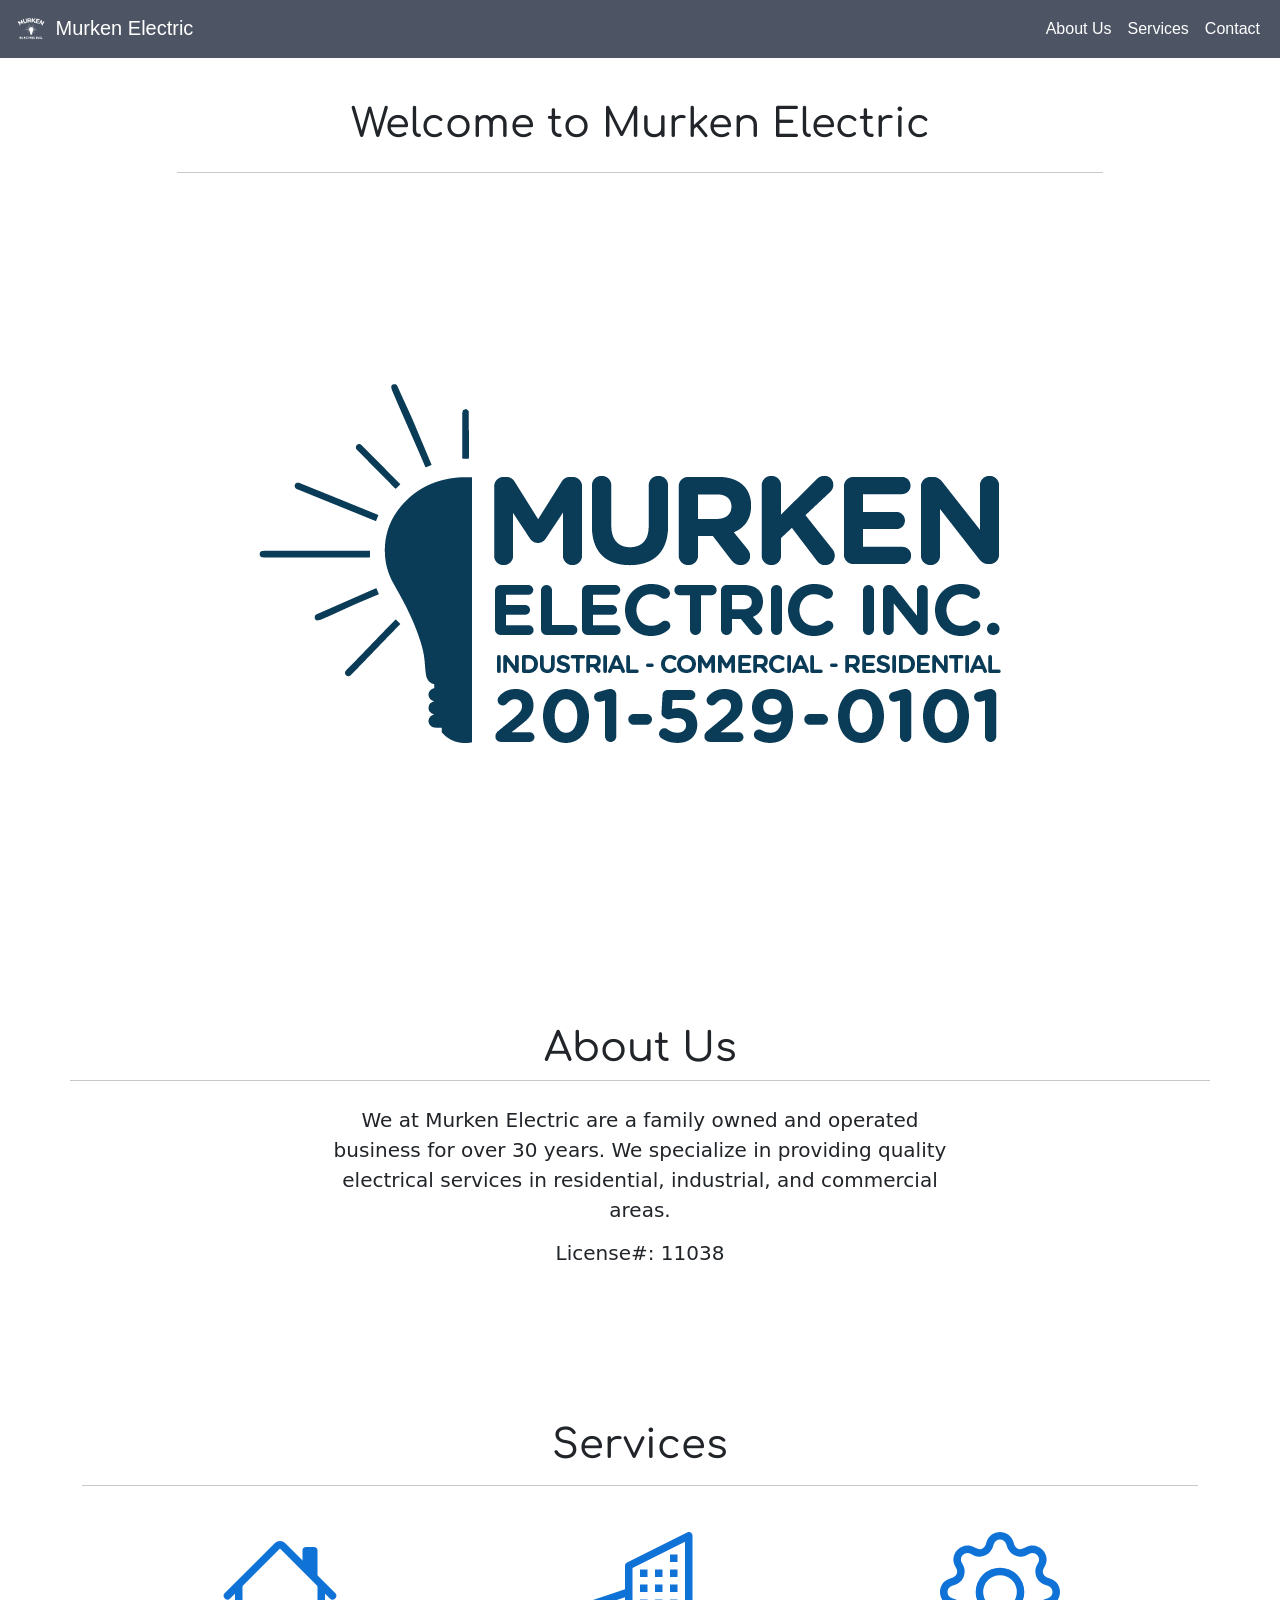
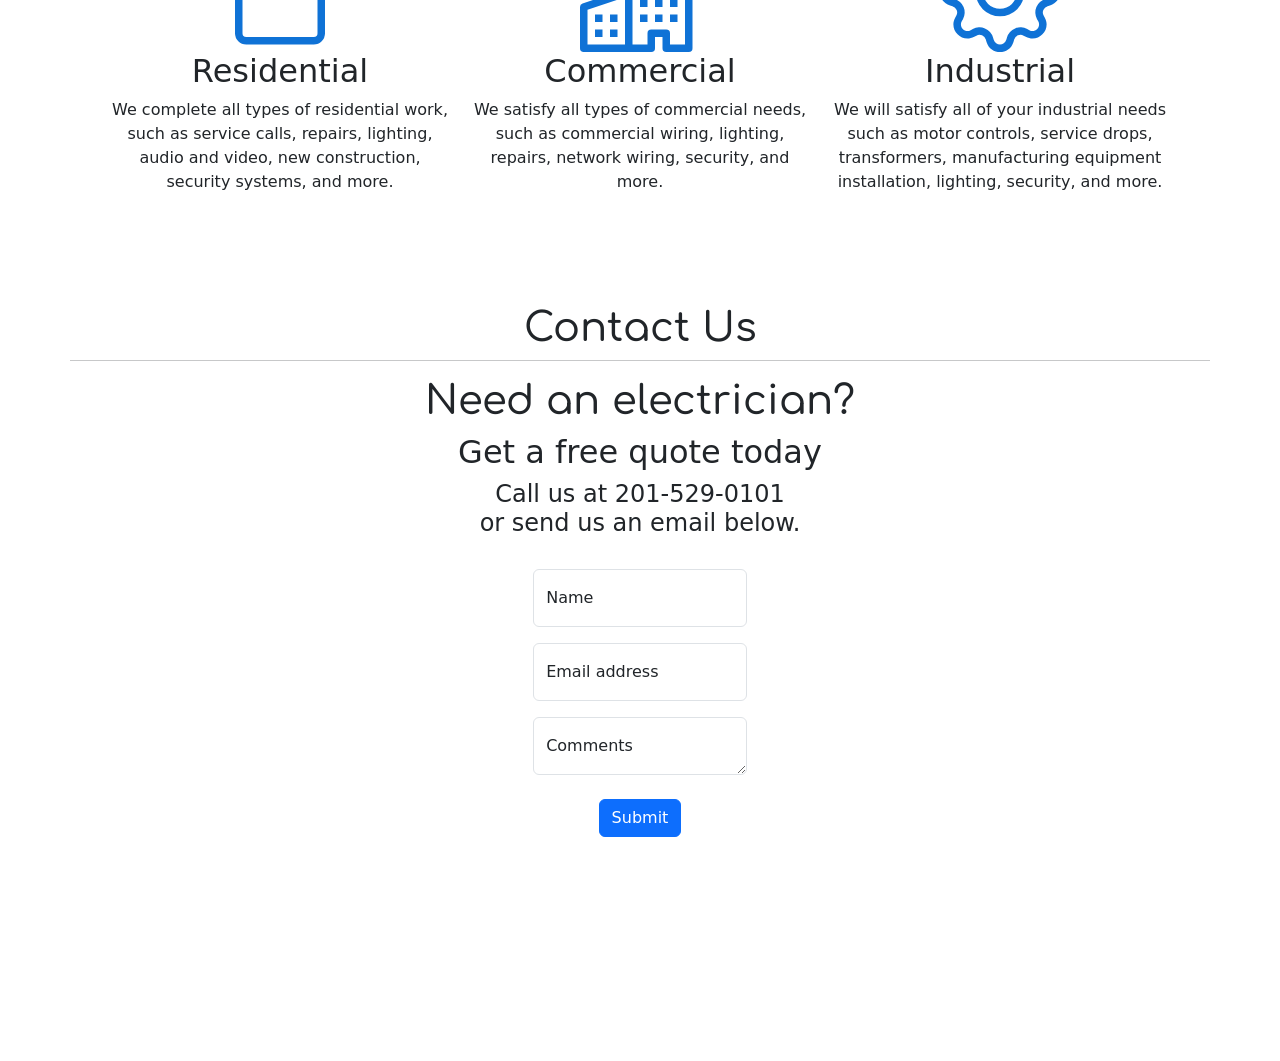
==== index.html @ b16ae52f "Add files via upload" ====
<!DOCTYPE html>
<html lang="en">
<head>
    <meta charset="UTF-8">
    <title>Murken Electric</title>
    <meta name="viewport" content="width=device-width, initial-scale=1">

    <!-- Bootstrap CSS -->
    <link href="main.css" rel="stylesheet">
    <link href="https://cdn.jsdelivr.net/npm/bootstrap@5.0.0-beta2/dist/css/bootstrap.min.css" rel="stylesheet" integrity="sha384-BmbxuPwQa2lc/FVzBcNJ7UAyJxM6wuqIj61tLrc4wSX0szH/Ev+nYRRuWlolflfl" crossorigin="anonymous">
    <link rel="preconnect" href="https://fonts.gstatic.com">
    <link href="https://fonts.googleapis.com/css2?family=Abril+Fatface&family=Anton&family=Balsamiq+Sans&family=Bebas+Neue&family=Comfortaa&family=DM+Sans&family=Fira+Sans&family=Fjalla+One&family=Hammersmith+One&family=Noto+Serif&family=Playfair+Display&family=Roboto+Slab&display=swap" rel="stylesheet">
</head>
<header>
    <nav id="navbar-top" class="navbar navbar-expand-lg navbar-light fixed-top" style="background-color: #4d5564">
        <div class="container-fluid">
            <button class="navbar-toggler navbar-toggler-right" type="button" data-bs-toggle="collapse" data-bs-target="#navbarTogglerDemo01" aria-controls="navbarTogglerDemo01" aria-expanded="false" aria-label="Toggle navigation">
                <span class="navbar-toggler-icon"></span>
            </button>
            <div class="collapse navbar-collapse" id="navbarTogglerDemo01">
                <a class="navbar-brand text-white" href="#">
                    <img src="WhiteLogo.png" alt="" width="38" height="32" class="d-inline-block align-top">
                    Murken Electric
                </a>
                <ul class="navbar-nav ms-auto mb-2 mb-lg-0">
                    <li class="nav-item">
                        <a class="nav-link text-white" href="#About">About Us</a>
                    </li>
                    <li class="nav-item">
                        <a class="nav-link text-white" aria-current="page" href="#Services">Services</a>
                    </li>
                    <li class="nav-item">
                        <a class="nav-link text-white" href="#Contact">Contact</a>
                    </li>
                </ul>
            </div>
        </div>
    </nav>
</header>
<body>
<h1 class="text-center title">Welcome to Murken Electric</h1>
<div data-bs-spy="scroll" data-bs-target="#navbar-top" data-bs-offset="0" tabindex="0">
    <div class="container cover">
        <div class="row justify-content-center text-center align-items-center">
            <div class="col-lg-10">
                <hr class="featurette-divider">
                <img class="img-fluid superSizeMe" src="halfBulbBlue.png">
            </div>
        </div>
    </div>
    &nbsp;
    <div id="About" class="container About">
        <div class="row text-center justify-content-center align-items-center">
            <h1 class="text-center">
                About Us
            </h1>
            <hr class="featurette-divider">
            <div class="col-md-7">
                <h2 class="featurette-heading text-center"></h2>
                <p class="lead">We at Murken Electric are a family owned and operated business for over 30 years. We specialize in providing quality electrical services
                in residential, industrial, and commercial areas.</p>
                <h5 class="bio">License#: 11038</h5>
                &nbsp;
            </div>
        </div>
        &nbsp;
        <h1 class="text-center" id="Services">Services</h1>
        <hr class="featurette-divider">
        <div class="row text-center services">
            <div class="col-md-4">
                <svg xmlns="http://www.w3.org/2000/svg" width="120" height="120" fill="#0f72d6" class="bi bi-house" preserveAspectRatio="xMidyMid slice" viewBox="0 0 16 16">
                    <path fill-rule="evenodd" d="M2 13.5V7h1v6.5a.5.5 0 0 0 .5.5h9a.5.5 0 0 0 .5-.5V7h1v6.5a1.5 1.5 0 0 1-1.5 1.5h-9A1.5 1.5 0 0 1 2 13.5zm11-11V6l-2-2V2.5a.5.5 0 0 1 .5-.5h1a.5.5 0 0 1 .5.5z"/>
                    <path fill-rule="evenodd" d="M7.293 1.5a1 1 0 0 1 1.414 0l6.647 6.646a.5.5 0 0 1-.708.708L8 2.207 1.354 8.854a.5.5 0 1 1-.708-.708L7.293 1.5z"/>
                </svg>
                <h2>Residential</h2>
                <p>We complete all types of residential work, such as service calls, repairs, lighting, audio and video, new construction, security systems, and more. </p>
            </div>
            <div class="col-md-4">
                <svg xmlns="http://www.w3.org/2000/svg" width="120" height="120" fill="#0f72d6" class="bi bi-building" preserveAspectRatio="xMidyMid slice" viewBox="0 0 16 16">
                    <path fill-rule="evenodd" d="M14.763.075A.5.5 0 0 1 15 .5v15a.5.5 0 0 1-.5.5h-3a.5.5 0 0 1-.5-.5V14h-1v1.5a.5.5 0 0 1-.5.5h-9a.5.5 0 0 1-.5-.5V10a.5.5 0 0 1 .342-.474L6 7.64V4.5a.5.5 0 0 1 .276-.447l8-4a.5.5 0 0 1 .487.022zM6 8.694L1 10.36V15h5V8.694zM7 15h2v-1.5a.5.5 0 0 1 .5-.5h2a.5.5 0 0 1 .5.5V15h2V1.309l-7 3.5V15z"/>
                    <path d="M2 11h1v1H2v-1zm2 0h1v1H4v-1zm-2 2h1v1H2v-1zm2 0h1v1H4v-1zm4-4h1v1H8V9zm2 0h1v1h-1V9zm-2 2h1v1H8v-1zm2 0h1v1h-1v-1zm2-2h1v1h-1V9zm0 2h1v1h-1v-1zM8 7h1v1H8V7zm2 0h1v1h-1V7zm2 0h1v1h-1V7zM8 5h1v1H8V5zm2 0h1v1h-1V5zm2 0h1v1h-1V5zm0-2h1v1h-1V3z"/>
                </svg>
                <h2>Commercial</h2>
                <p>We satisfy all types of commercial needs, such as commercial wiring, lighting, repairs, network wiring, security, and more.</p>
            </div>
            <div class="col-md-4">
                <svg xmlns="http://www.w3.org/2000/svg" width="120" height="120" fill="#0f72d6" class="bi bi-gear" preserveAspectRatio="xMidyMid slice" viewBox="0 0 16 16">
                    <path d="M8 4.754a3.246 3.246 0 1 0 0 6.492 3.246 3.246 0 0 0 0-6.492zM5.754 8a2.246 2.246 0 1 1 4.492 0 2.246 2.246 0 0 1-4.492 0z"/>
                    <path d="M9.796 1.343c-.527-1.79-3.065-1.79-3.592 0l-.094.319a.873.873 0 0 1-1.255.52l-.292-.16c-1.64-.892-3.433.902-2.54 2.541l.159.292a.873.873 0 0 1-.52 1.255l-.319.094c-1.79.527-1.79 3.065 0 3.592l.319.094a.873.873 0 0 1 .52 1.255l-.16.292c-.892 1.64.901 3.434 2.541 2.54l.292-.159a.873.873 0 0 1 1.255.52l.094.319c.527 1.79 3.065 1.79 3.592 0l.094-.319a.873.873 0 0 1 1.255-.52l.292.16c1.64.893 3.434-.902 2.54-2.541l-.159-.292a.873.873 0 0 1 .52-1.255l.319-.094c1.79-.527 1.79-3.065 0-3.592l-.319-.094a.873.873 0 0 1-.52-1.255l.16-.292c.893-1.64-.902-3.433-2.541-2.54l-.292.159a.873.873 0 0 1-1.255-.52l-.094-.319zm-2.633.283c.246-.835 1.428-.835 1.674 0l.094.319a1.873 1.873 0 0 0 2.693 1.115l.291-.16c.764-.415 1.6.42 1.184 1.185l-.159.292a1.873 1.873 0 0 0 1.116 2.692l.318.094c.835.246.835 1.428 0 1.674l-.319.094a1.873 1.873 0 0 0-1.115 2.693l.16.291c.415.764-.42 1.6-1.185 1.184l-.291-.159a1.873 1.873 0 0 0-2.693 1.116l-.094.318c-.246.835-1.428.835-1.674 0l-.094-.319a1.873 1.873 0 0 0-2.692-1.115l-.292.16c-.764.415-1.6-.42-1.184-1.185l.159-.291A1.873 1.873 0 0 0 1.945 8.93l-.319-.094c-.835-.246-.835-1.428 0-1.674l.319-.094A1.873 1.873 0 0 0 3.06 4.377l-.16-.292c-.415-.764.42-1.6 1.185-1.184l.292.159a1.873 1.873 0 0 0 2.692-1.115l.094-.319z"/>
                </svg>
                <h2>Industrial</h2>
                <p>We will satisfy all of your industrial needs such as motor controls, service drops, transformers, manufacturing equipment installation,
                    lighting, security, and more.</p>
            </div>

        </div>

    </div>
    &nbsp;
    <div id="Contact" class="container bottom">
        <div class="row text-center justify-content-center align-items-center">
            <h1 class="text-center">
                Contact Us
            </h1>
            <hr class="featurette-divider">
            <div class="col-md-7">
                <h1>Need an electrician?</h1>
                <h2>Get a free quote today</h2>
                <h4>Call us at 201-529-0101 <br>
                or send us an email below.</h4>
                &nbsp;
                <div class="email">
                    <form action="mailto:bob@murkenelectric.com" method="post" enctype="text/plain" class="justify-content-center">
                        <div class="col-lg-4 offset-lg-4 form-floating mb-3 text-center">
                            <input class="form-control" name="name" id="floatingInput1" placeholder="name@example.com">
                            <label for="floatingInput">Name</label>
                        </div>
                        <div class="col-lg-4 offset-lg-4 form-floating mb-3 text-center">
                            <input type="email" name="email" class="form-control" id="floatingInput" placeholder="name@example.com">
                            <label for="floatingInput">Email address</label>
                        </div>
                        <div class="col-lg-4 offset-lg-4 form-floating text-center">
                            <textarea type="text" name="comment" class="form-control" placeholder="Leave a comment here" id="floatingTextarea"></textarea>
                            <label for="floatingTextarea">Comments</label>
                        </div>
                        &nbsp;
                        <div class="container">
                            <button type="submit" value="Send" class="btn btn-primary">Submit</button>
                        </div>
                    </form>
                </div>
            </div>
        </div>
    </div>
</div>


&nbsp;

<script src="https://cdn.jsdelivr.net/npm/@popperjs/core@2.6.0/dist/umd/popper.min.js" integrity="sha384-KsvD1yqQ1/1+IA7gi3P0tyJcT3vR+NdBTt13hSJ2lnve8agRGXTTyNaBYmCR/Nwi" crossorigin="anonymous"></script>
<script src="https://cdn.jsdelivr.net/npm/bootstrap@5.0.0-beta2/dist/js/bootstrap.min.js" integrity="sha384-nsg8ua9HAw1y0W1btsyWgBklPnCUAFLuTMS2G72MMONqmOymq585AcH49TLBQObG" crossorigin="anonymous"></script>
</body>
</html>
---- main.css ----
a {
    font-family: 'Helvetica', 'Arial', sans-serif;
}


.small-peen {
    padding-top: 50px;
}

.navbar {

}

h1 {
    font-family: "Comfortaa", sans-serif;
}

.bottom {
    padding-bottom: 200px;
}

.cover {
    min-height: 30vh;
}

.superSizeMe {
    min-height: 10vh;
    min-width: 30vh;
    justify-content: center;
    text-align: center;
    align-items: center;
    padding-top: 50px;
}

.title {
    padding-top: 100px;
}

a {
    color: white;
}

.About {
    padding: 40px;
}

.btn-primary {
    padding-top: 10px;
}

.services {
    padding: 30px;
}

.bio {
    padding-bottom: 100px;
}
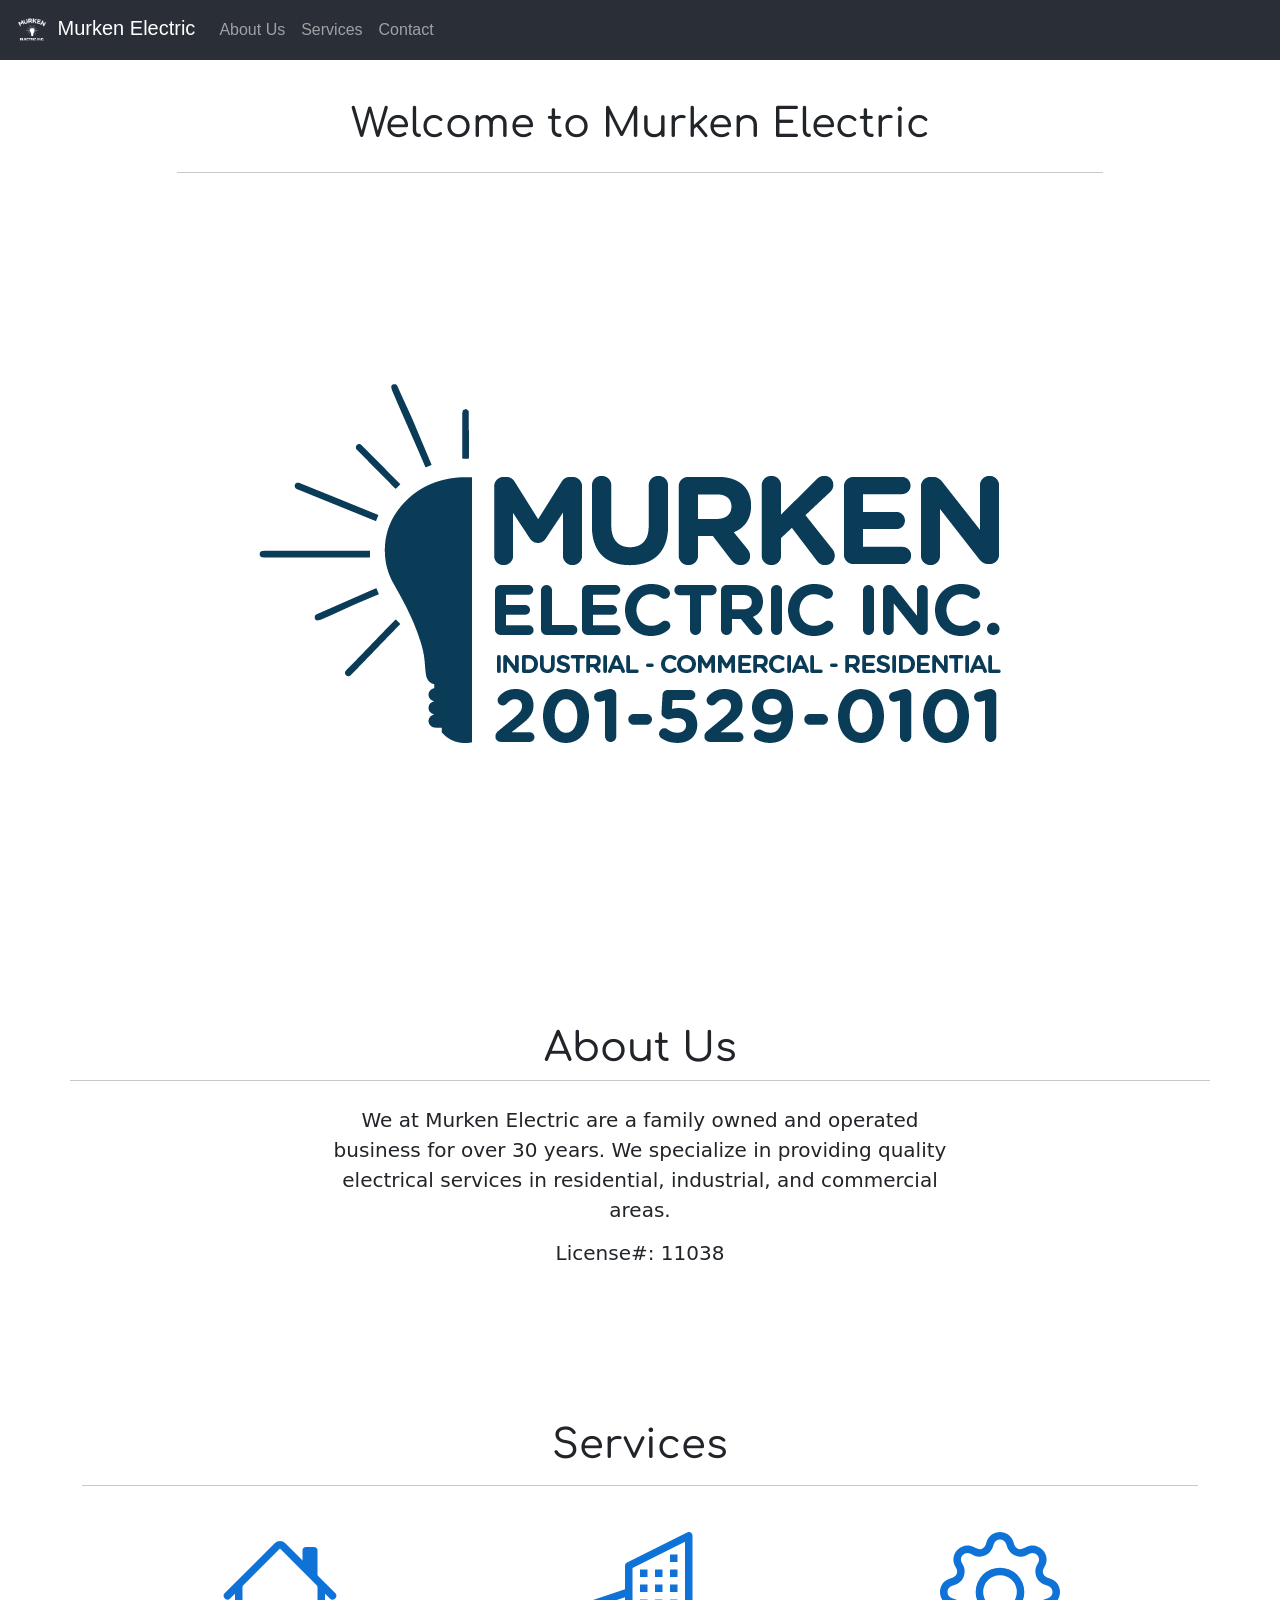
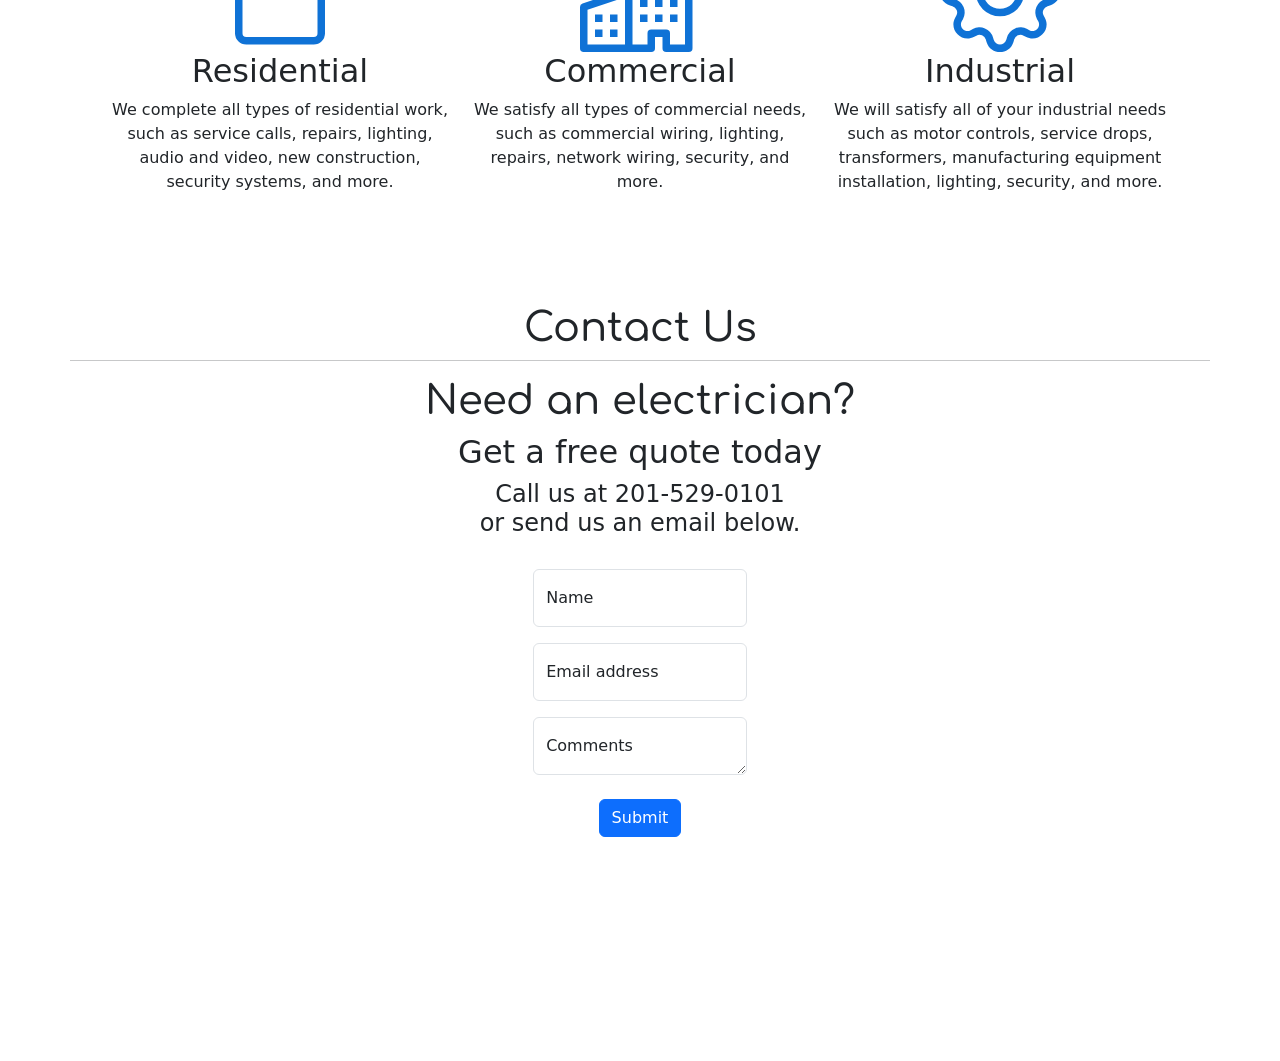
==== commit 3a140646: "Add files via upload Changed navbar color and took out toggler." ====
--- a/index.html
+++ b/index.html
@@ -6,38 +6,42 @@
     <meta name="viewport" content="width=device-width, initial-scale=1">
 
     <!-- Bootstrap CSS -->
+    <link rel="icon"
+          type="image/png"
+          href="WhiteLogo.png">
     <link href="main.css" rel="stylesheet">
     <link href="https://cdn.jsdelivr.net/npm/bootstrap@5.0.0-beta2/dist/css/bootstrap.min.css" rel="stylesheet" integrity="sha384-BmbxuPwQa2lc/FVzBcNJ7UAyJxM6wuqIj61tLrc4wSX0szH/Ev+nYRRuWlolflfl" crossorigin="anonymous">
     <link rel="preconnect" href="https://fonts.gstatic.com">
     <link href="https://fonts.googleapis.com/css2?family=Abril+Fatface&family=Anton&family=Balsamiq+Sans&family=Bebas+Neue&family=Comfortaa&family=DM+Sans&family=Fira+Sans&family=Fjalla+One&family=Hammersmith+One&family=Noto+Serif&family=Playfair+Display&family=Roboto+Slab&display=swap" rel="stylesheet">
 </head>
+
+<body>
 <header>
-    <nav id="navbar-top" class="navbar navbar-expand-lg navbar-light fixed-top" style="background-color: #4d5564">
+    <nav class="navbar navbar-expand-md navbar-dark fixed-top" aria-label="Fourth navbar example" style="background-color: #2a2f37">
         <div class="container-fluid">
-            <button class="navbar-toggler navbar-toggler-right" type="button" data-bs-toggle="collapse" data-bs-target="#navbarTogglerDemo01" aria-controls="navbarTogglerDemo01" aria-expanded="false" aria-label="Toggle navigation">
-                <span class="navbar-toggler-icon"></span>
-            </button>
-            <div class="collapse navbar-collapse" id="navbarTogglerDemo01">
-                <a class="navbar-brand text-white" href="#">
-                    <img src="WhiteLogo.png" alt="" width="38" height="32" class="d-inline-block align-top">
-                    Murken Electric
-                </a>
-                <ul class="navbar-nav ms-auto mb-2 mb-lg-0">
-                    <li class="nav-item">
-                        <a class="nav-link text-white" href="#About">About Us</a>
+            <a class="navbar-brand" href="#">
+                <img src="WhiteLogo.png" width="40" height="34">
+                Murken Electric
+            </a>
+
+            <div class="collapse navbar-collapse" id="navbarsExample04">
+                <ul class="navbar-nav me-auto mb-2 mb-md-0">
+                    <li class="nav-item active" >
+                        <a class="nav-link navbar-collapse" href="#About">About Us</a>
                     </li>
-                    <li class="nav-item">
-                        <a class="nav-link text-white" aria-current="page" href="#Services">Services</a>
+                    <li class="nav-item active">
+                        <a class="nav-link" data-bs-toggle=".navbar-collapse" data-bs-target=".navbar-collapse.show" href="#Services">Services</a>
                     </li>
-                    <li class="nav-item">
-                        <a class="nav-link text-white" href="#Contact">Contact</a>
+                    <li class="nav-item active">
+                        <a class="nav-link"  href="#Contact">Contact</a>
                     </li>
+
                 </ul>
             </div>
         </div>
     </nav>
+
 </header>
-<body>
 <h1 class="text-center title">Welcome to Murken Electric</h1>
 <div data-bs-spy="scroll" data-bs-target="#navbar-top" data-bs-offset="0" tabindex="0">
     <div class="container cover">
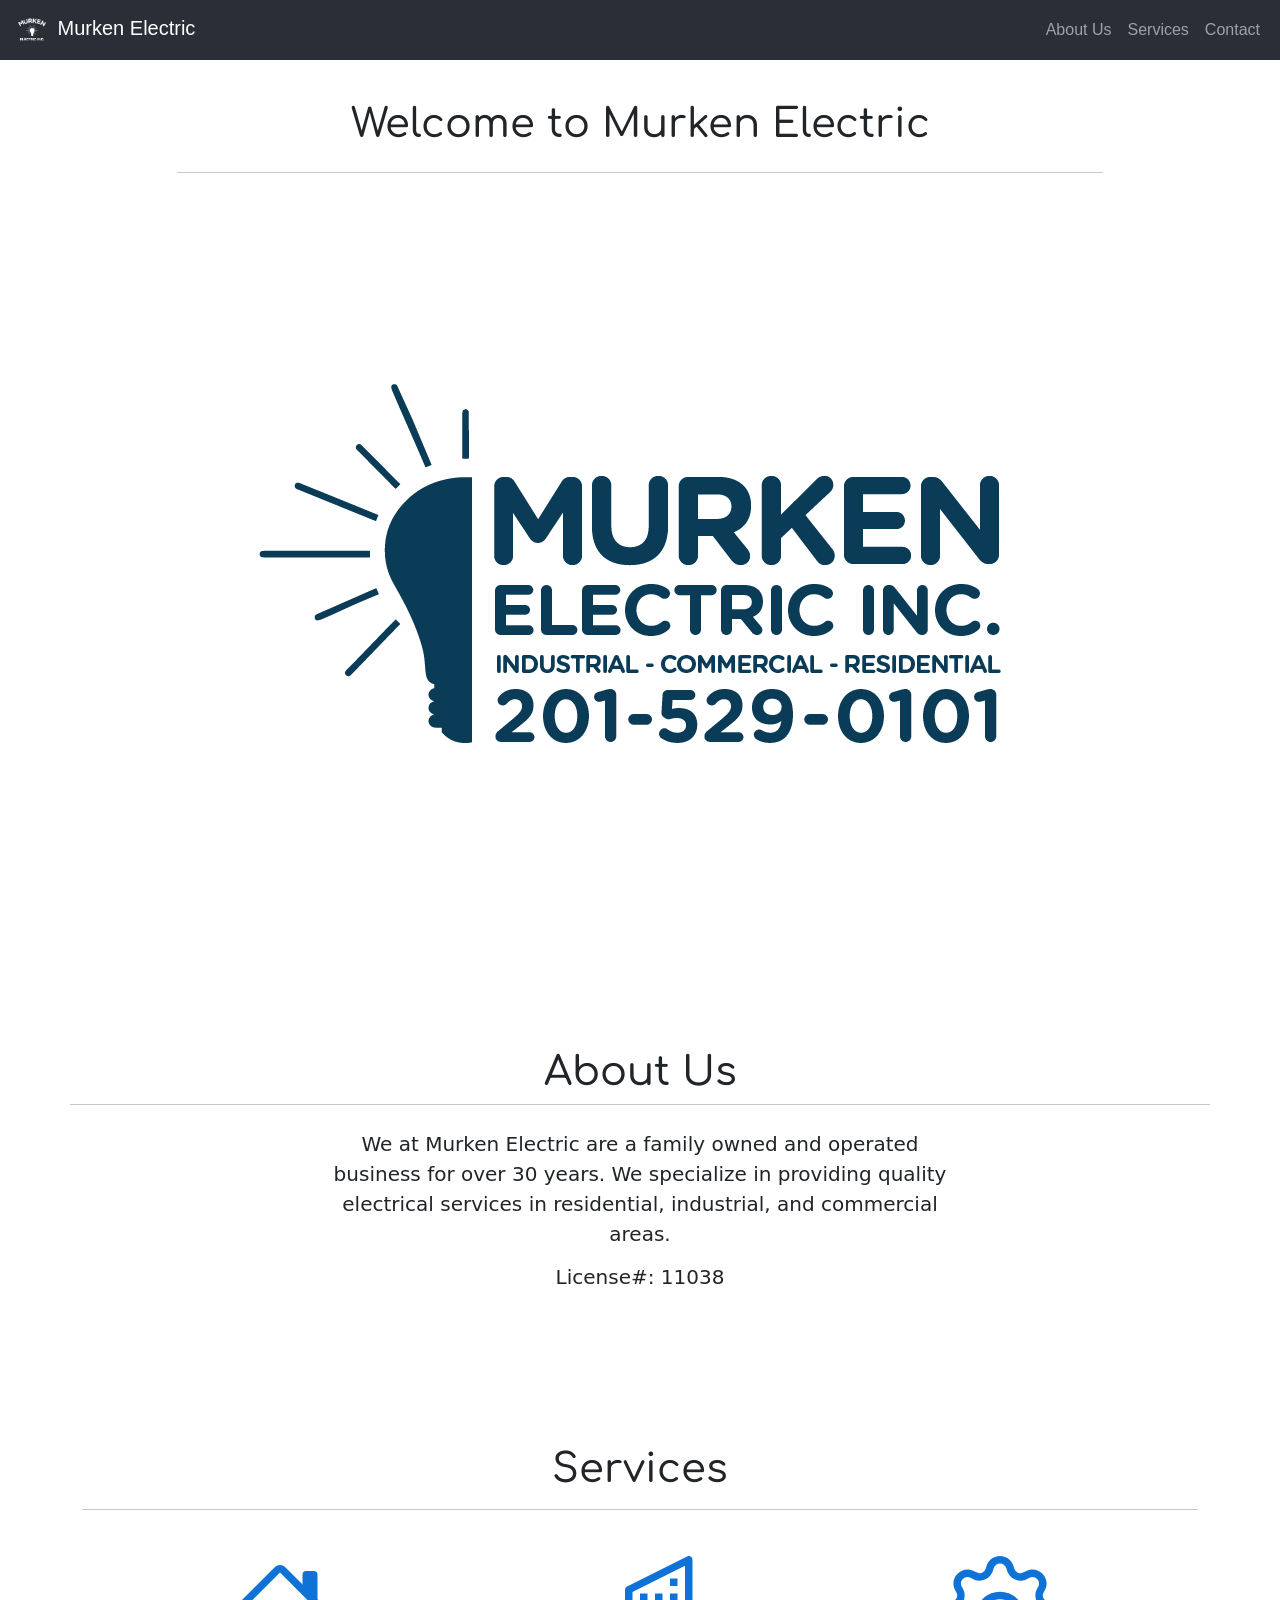
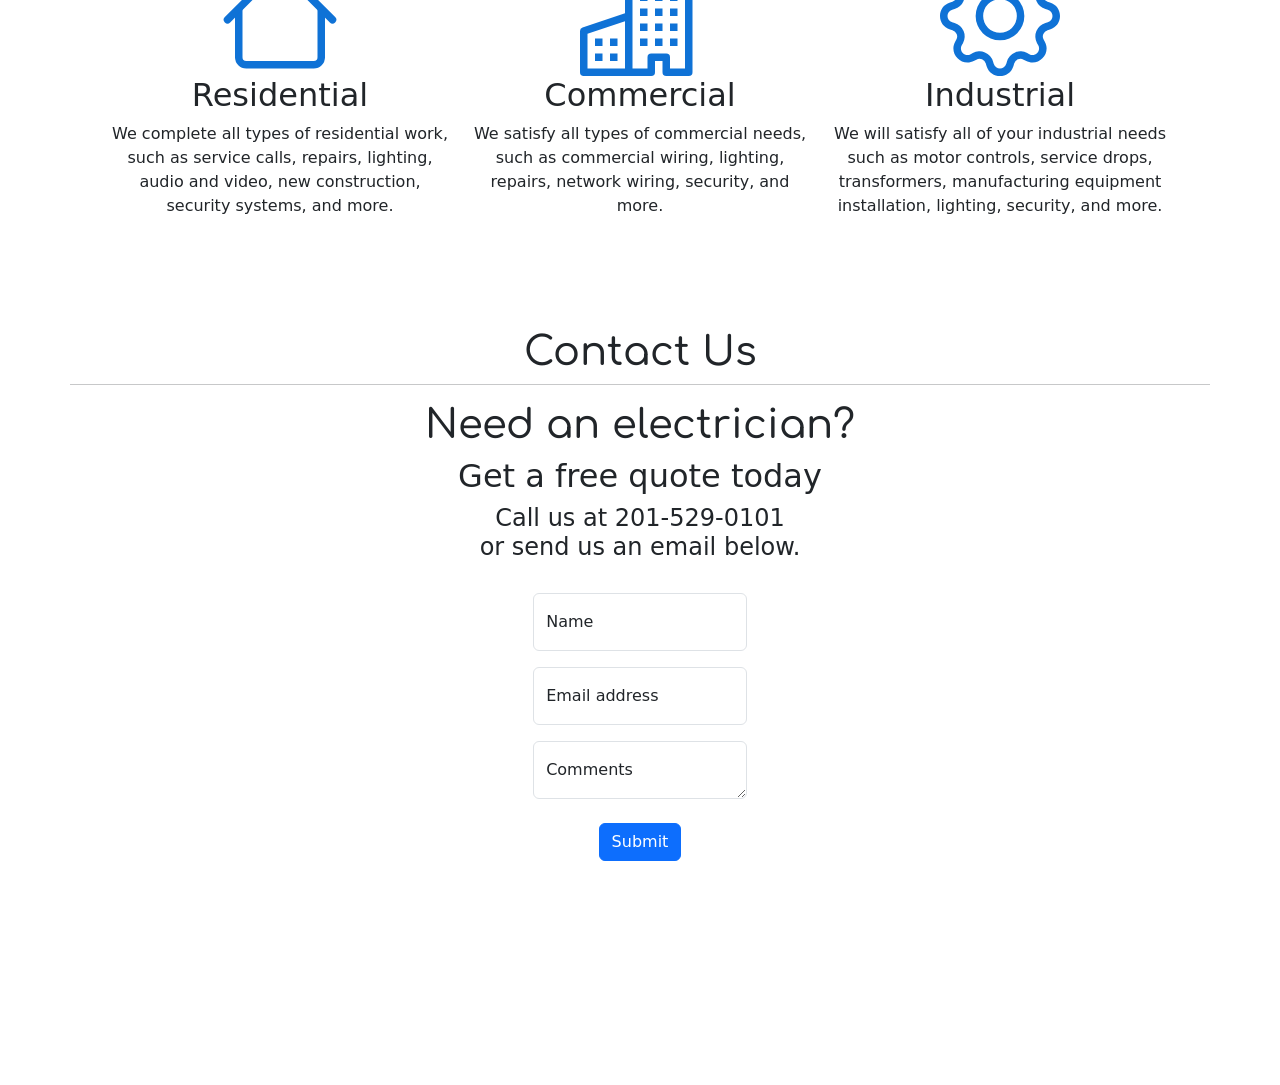
==== commit 21c9b677: "Add files via upload Fixed scrollspy location" ====
--- a/index.html
+++ b/index.html
@@ -25,7 +25,7 @@
             </a>
 
             <div class="collapse navbar-collapse" id="navbarsExample04">
-                <ul class="navbar-nav me-auto mb-2 mb-md-0">
+                <ul class="navbar-nav ms-auto mb-2 mb-md-0">
                     <li class="nav-item active" >
                         <a class="nav-link navbar-collapse" href="#About">About Us</a>
                     </li>
@@ -55,6 +55,7 @@
     &nbsp;
     <div id="About" class="container About">
         <div class="row text-center justify-content-center align-items-center">
+            &nbsp;
             <h1 class="text-center">
                 About Us
             </h1>
@@ -63,12 +64,12 @@
                 <h2 class="featurette-heading text-center"></h2>
                 <p class="lead">We at Murken Electric are a family owned and operated business for over 30 years. We specialize in providing quality electrical services
                 in residential, industrial, and commercial areas.</p>
-                <h5 class="bio">License#: 11038</h5>
+                <h5 class="bio" id="Services">License#: 11038</h5>
                 &nbsp;
             </div>
         </div>
         &nbsp;
-        <h1 class="text-center" id="Services">Services</h1>
+        <h1 class="text-center" >Services</h1>
         <hr class="featurette-divider">
         <div class="row text-center services">
             <div class="col-md-4">
